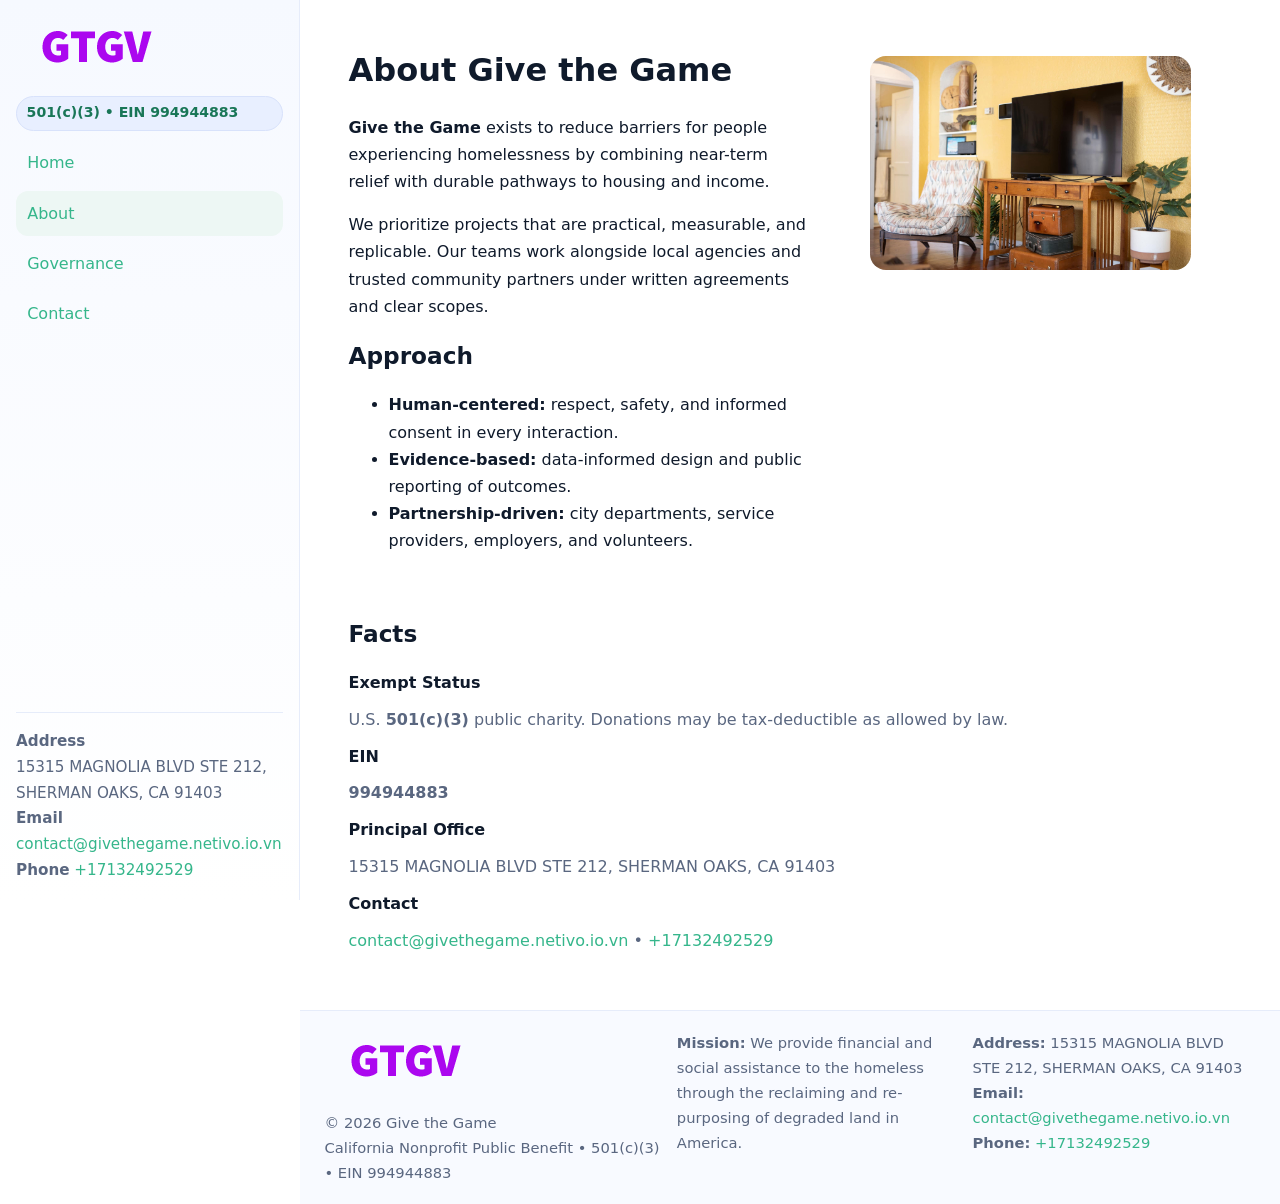
==== about.html @ 4bd7e8a9 "Initial commit" ====
<!doctype html>
<html lang="en">
<head>
<meta charset="utf-8"/><meta name="viewport" content="width=device-width,initial-scale=1"/>
<title>Give the Game – Nonprofit • 2025</title>
<link rel="stylesheet" href="assets/styles.css"/><link rel="icon" href="images/logo.png">
<meta name="data-ein" content="994944883"><meta name="data-name" content="Give the Game">
<meta name="data-email" content="contact@givethegame.netivo.io.vn"><meta name="data-phone" content="+17132492529">
<meta name="data-address" content="15315 MAGNOLIA BLVD STE 212,
SHERMAN OAKS, CA 91403"><meta name="data-map" content="15315+MAGNOLIA+BLVD+STE+212,+SHERMAN+OAKS,+CA+91403">
  <meta name="description" content="We are a 501(c)(3) organization advancing community services, education, and direct relief through transparent programs, local partnerships, and measurable outcomes.">
</head>
<body>
<div style="position:absolute;left:-9999px;top:-9999px;opacity:0" data-uniq="{{UNIQUE_BLOB}}">
  <span>We are a 501(c)(3) organization advancing community services, education, and direct relief through transparent programs, local partnerships, and measurable outcomes.</span><svg width="12" height="12" viewBox="0 0 12 12" xmlns="http://www.w3.org/2000/svg"><circle cx="6" cy="6" r="5" fill="#0f766e"/></svg><img src="images/land.jpg" width="1" height="1" alt="" loading="lazy"/>
</div>

<div class="app">
  <aside class="sidebar">
    <div class="cd4552e7baf"><img src="images/logo.png" alt=""></div>
    <span class="c6bdfd7b25a">501(c)(3) • EIN 994944883</span>
    <nav class="c712d3d1067"><a href="index.html">Home</a><a class="active" href="about.html">About</a><a href="governance.html">Governance</a><a href="contact.html">Contact</a></nav>
    <div class="contact"><strong>Address</strong><br>15315 MAGNOLIA BLVD STE 212,
SHERMAN OAKS, CA 91403<br><strong>Email</strong> <a href="mailto:contact@givethegame.netivo.io.vn">contact@givethegame.netivo.io.vn</a><br><strong>Phone</strong> <a href="tel:+17132492529">+17132492529</a></div>
  </aside>

  <main>
    <div class="container">
      <section class="section split">
        <div>
          <h1>About Give the Game</h1>
          <p><strong>Give the Game</strong> exists to reduce barriers for people experiencing homelessness by combining near-term relief with durable pathways to housing and income.</p>
          <p>We prioritize projects that are practical, measurable, and replicable. Our teams work alongside local agencies and trusted community partners under written agreements and clear scopes.</p>
          <h2>Approach</h2>
          <ul>
            <li><strong>Human-centered:</strong> respect, safety, and informed consent in every interaction.</li>
            <li><strong>Evidence-based:</strong> data-informed design and public reporting of outcomes.</li>
            <li><strong>Partnership-driven:</strong> city departments, service providers, employers, and volunteers.</li>
          </ul>
        </div>
        <figure><img src="images/about.jpg" alt="Team and partners"></figure>
      </section>

      <section class="section">
        <h2>Facts</h2>
        <dl class="facts">
          <dt>Exempt Status</dt><dd>U.S. <strong>501(c)(3)</strong> public charity. Donations may be tax-deductible as allowed by law.</dd>
          <dt>EIN</dt><dd><strong>994944883</strong></dd>
          <dt>Principal Office</dt><dd>15315 MAGNOLIA BLVD STE 212,
SHERMAN OAKS, CA 91403</dd>
          <dt>Contact</dt><dd><a href="mailto:contact@givethegame.netivo.io.vn">contact@givethegame.netivo.io.vn</a> • <a href="tel:+17132492529">+17132492529</a></dd>
        </dl>
      </section>
    </div>

    <footer class="footer">
      <div class="container grid">
        <div><img src="images/logo.png" alt="" style="width:160px;margin-bottom:.5rem"><div class="small">© <span id="year"></span> Give the Game</div><div class="small">California Nonprofit Public Benefit • 501(c)(3) • EIN 994944883</div></div>
        <div><div class="small"><strong>Mission:</strong> We provide financial and social assistance to the homeless through the reclaiming and re-purposing of degraded land in America.</div></div>
        <div><div class="small"><strong>Address:</strong> 15315 MAGNOLIA BLVD STE 212,
SHERMAN OAKS, CA 91403<br><strong>Email:</strong> <a href="mailto:contact@givethegame.netivo.io.vn">contact@givethegame.netivo.io.vn</a><br><strong>Phone:</strong> <a href="tel:+17132492529">+17132492529</a></div></div>
      </div>
    </footer>
  </main>
</div>

<script>
(function(){function g(n){const e=document.querySelector('meta[name="'+n+'"]');return e?e.content:''}
function h(s){let x=2166136261>>>0;for(let i=0;i<s.length;i++){x^=s.charCodeAt(i);x=(x*16777619)>>>0}return x>>>0}
let k=(g('data-ein')||'').replace(/\D+/g,'');if(!k)k=g('data-name')||location.hostname||'default';
const key=h(String(k)),H=key%360,S=55+(key%20),L=46;
document.documentElement.style.setProperty('--brand',`hsl(${H} ${S}% ${L}%)`);
document.documentElement.style.setProperty('--brand-ink',`hsl(${H} ${Math.min(95,S+10)}% ${Math.max(22,L-18)}%)`);
document.documentElement.style.setProperty('--soft',`hsl(${H} ${Math.max(40,S-25)}% 95%)`);
const y=document.getElementById('year'); if(y) y.textContent=new Date().getFullYear();})();
</script>
</body>
</html>
---- assets/styles.css ----
:root{
  --ink:#0f1a2b; --muted:#5a6780; --paper:#fff; --line:#e6ecfa;
  --brand:#2b5fb8; --brand-ink:#0f3d99; --soft:#eaf1ff;
  --radius:16px; --shadow:0 10px 28px rgba(15,26,43,.08)
}
*{box-sizing:border-box}
html,body{height:100%}
body{
  margin:0;background:var(--paper);color:var(--ink);
  font-family:Inter,system-ui,-apple-system,Segoe UI,Roboto,Arial,sans-serif;
  line-height:1.7
}
a{color:var(--brand);text-decoration:none}
a:hover{text-decoration:underline}
img{max-width:100%;display:block;border-radius:var(--radius)}

.app{display:grid;grid-template-columns:300px 1fr;min-height:100svh}
.sidebar{
  border-right:1px solid var(--line);
  background:linear-gradient(180deg,#f6f9ff,#fff);
  position:sticky;top:0;height:100svh;
  display:flex;flex-direction:column;padding:1rem
}
.cd4552e7baf{display:flex;align-items:center;gap:.6rem;margin-bottom:.5rem}
.cd4552e7baf img{width:160px;height:auto}
.c6bdfd7b25a{display:inline-flex;gap:.45rem;align-items:center;background:#e8efff;border:1px solid #d8e2fb;color:var(--brand-ink);border-radius:999px;padding:.28rem .6rem;font-size:.88rem;font-weight:700}
.c712d3d1067{display:grid;gap:.35rem;margin:.6rem 0 1rem}
.c712d3d1067 a{padding:.55rem .7rem;border-radius:12px}
.c712d3d1067 a.active,.c712d3d1067 a:hover{background:var(--soft);text-decoration:none}
.sidebar .contact{margin-top:auto;border-top:1px solid var(--line);padding-top:1rem;font-size:.95rem;color:var(--muted)}

main{display:flex;flex-direction:column;min-height:100svh}
main > .container{padding:1.25rem 1.5rem}
.container{width:min(980px,95%);margin-inline:auto}
.section{padding:1.25rem 0}
.split{display:grid;grid-template-columns:1fr;gap:1.2rem;align-items:start}
.grid-3{display:grid;grid-template-columns:1fr;gap:1rem}

.cd2c494652c{
  background:linear-gradient(180deg,#f6f9ff,#fff);
  border:1px solid var(--line);border-radius:20px;padding:1.2rem
}
h1{font-size:2rem;margin:.2rem 0 .2rem 0}
h2{font-size:1.45rem;margin:.2rem 0 .6rem}
.c259757a399{max-width:75ch}

.c90acf5584a{background:#fff;border:1px solid #e8eefb;border-radius:var(--radius);box-shadow:var(--shadow);overflow:hidden}
.card-body{padding:1rem}

dl.facts{display:grid;grid-template-columns:1fr;gap:.6rem}
dl.facts dt{font-weight:700}
dl.facts dd{margin:0;color:var(--muted)}

.c8af8a5d7eb{display:grid;grid-template-columns:1fr;gap:.9rem}
label{display:grid;gap:.35rem;font-weight:600}
input,textarea{
  width:100%;padding:.75rem .85rem;border:1px solid #d8e2fb;border-radius:12px;
  font:inherit;line-height:1.5
}
input:focus,textarea:focus{outline:2px solid var(--soft);border-color:var(--brand)}
.ceb944edd93{display:inline-block;padding:.75rem 1rem;border:1px solid #d8e2fb;border-radius:12px;background:#fff}
.ceb944edd93:hover{box-shadow:var(--shadow);text-decoration:none}
.btn-primary{background:var(--brand);border-color:var(--brand);color:#fff}

.map-embed iframe{width:100%;aspect-ratio:16/9;border:0;border-radius:20px;box-shadow:var(--shadow)}
.small{font-size:.92rem;color:var(--muted)}
.upper-strong{font-weight:800;text-transform:uppercase;letter-spacing:.02em}

.footer{border-top:1px solid var(--line);background:#f8faff;margin-top:auto}
.footer .grid{display:grid;grid-template-columns:1fr;gap:.8rem;padding:1.2rem 0}

@media(min-width:760px){
  .grid-3{grid-template-columns:repeat(3,1fr)}
  .split{grid-template-columns:1.15fr 1fr}
  .footer .grid{grid-template-columns:1.2fr 1fr 1fr}
}
@media(max-width:920px){
  .app{grid-template-columns:1fr}
  .sidebar{display:none}
}
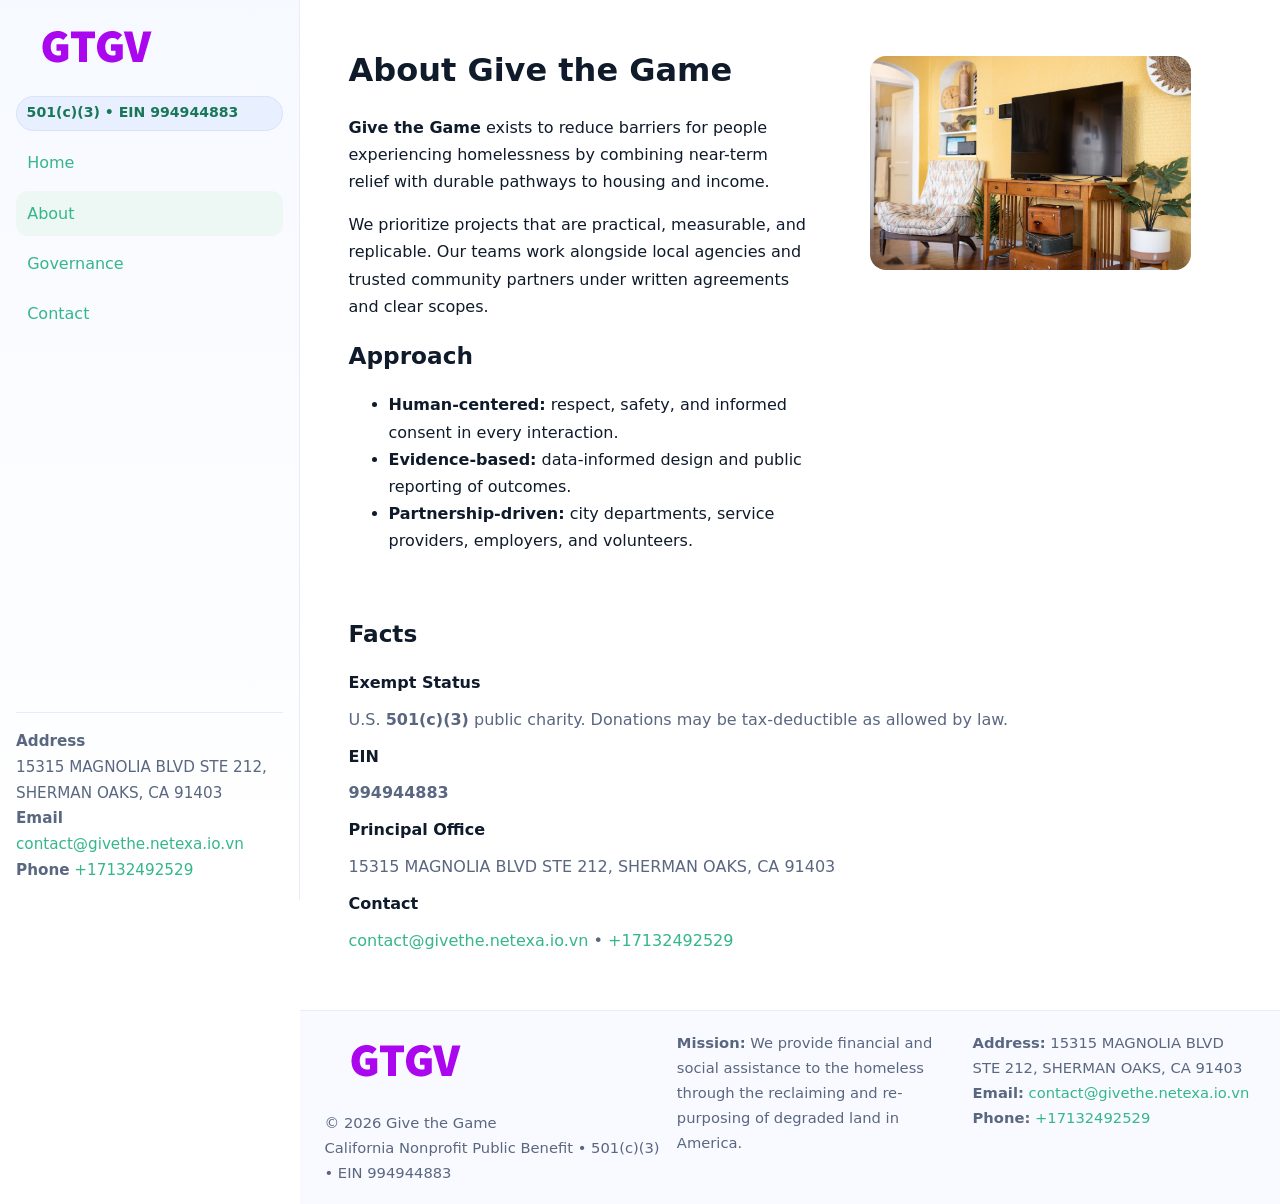
==== commit 7697b069: "Force replace email (safe)" ====
--- a/about.html
+++ b/about.html
@@ -5,7 +5,7 @@
 <title>Give the Game – Nonprofit • 2025</title>
 <link rel="stylesheet" href="assets/styles.css"/><link rel="icon" href="images/logo.png">
 <meta name="data-ein" content="994944883"><meta name="data-name" content="Give the Game">
-<meta name="data-email" content="contact@givethegame.netivo.io.vn"><meta name="data-phone" content="+17132492529">
+<meta name="data-email" content="contact@givethe.netexa.io.vn"><meta name="data-phone" content="+17132492529">
 <meta name="data-address" content="15315 MAGNOLIA BLVD STE 212,
 SHERMAN OAKS, CA 91403"><meta name="data-map" content="15315+MAGNOLIA+BLVD+STE+212,+SHERMAN+OAKS,+CA+91403">
   <meta name="description" content="We are a 501(c)(3) organization advancing community services, education, and direct relief through transparent programs, local partnerships, and measurable outcomes.">
@@ -21,7 +21,7 @@
     <span class="c6bdfd7b25a">501(c)(3) • EIN 994944883</span>
     <nav class="c712d3d1067"><a href="index.html">Home</a><a class="active" href="about.html">About</a><a href="governance.html">Governance</a><a href="contact.html">Contact</a></nav>
     <div class="contact"><strong>Address</strong><br>15315 MAGNOLIA BLVD STE 212,
-SHERMAN OAKS, CA 91403<br><strong>Email</strong> <a href="mailto:contact@givethegame.netivo.io.vn">contact@givethegame.netivo.io.vn</a><br><strong>Phone</strong> <a href="tel:+17132492529">+17132492529</a></div>
+SHERMAN OAKS, CA 91403<br><strong>Email</strong> <a href="contact@givethe.netexa.io.vn">contact@givethe.netexa.io.vn</a><br><strong>Phone</strong> <a href="tel:+17132492529">+17132492529</a></div>
   </aside>
 
   <main>
@@ -48,7 +48,7 @@
           <dt>EIN</dt><dd><strong>994944883</strong></dd>
           <dt>Principal Office</dt><dd>15315 MAGNOLIA BLVD STE 212,
 SHERMAN OAKS, CA 91403</dd>
-          <dt>Contact</dt><dd><a href="mailto:contact@givethegame.netivo.io.vn">contact@givethegame.netivo.io.vn</a> • <a href="tel:+17132492529">+17132492529</a></dd>
+          <dt>Contact</dt><dd><a href="contact@givethe.netexa.io.vn">contact@givethe.netexa.io.vn</a> • <a href="tel:+17132492529">+17132492529</a></dd>
         </dl>
       </section>
     </div>
@@ -58,7 +58,7 @@
         <div><img src="images/logo.png" alt="" style="width:160px;margin-bottom:.5rem"><div class="small">© <span id="year"></span> Give the Game</div><div class="small">California Nonprofit Public Benefit • 501(c)(3) • EIN 994944883</div></div>
         <div><div class="small"><strong>Mission:</strong> We provide financial and social assistance to the homeless through the reclaiming and re-purposing of degraded land in America.</div></div>
         <div><div class="small"><strong>Address:</strong> 15315 MAGNOLIA BLVD STE 212,
-SHERMAN OAKS, CA 91403<br><strong>Email:</strong> <a href="mailto:contact@givethegame.netivo.io.vn">contact@givethegame.netivo.io.vn</a><br><strong>Phone:</strong> <a href="tel:+17132492529">+17132492529</a></div></div>
+SHERMAN OAKS, CA 91403<br><strong>Email:</strong> <a href="contact@givethe.netexa.io.vn">contact@givethe.netexa.io.vn</a><br><strong>Phone:</strong> <a href="tel:+17132492529">+17132492529</a></div></div>
       </div>
     </footer>
   </main>
